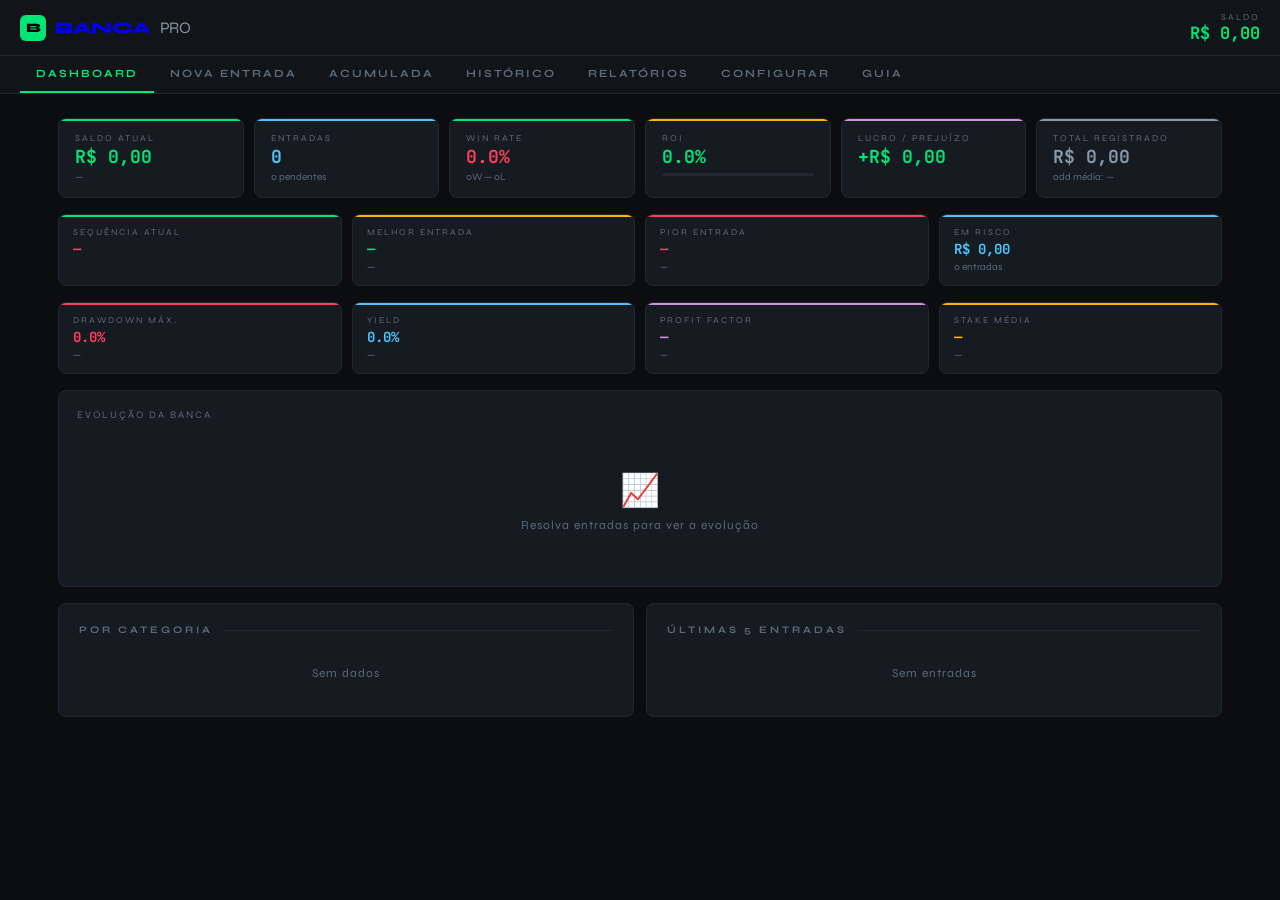
==== index.html @ 7789638b "first commit" ====
<!DOCTYPE html>
<html lang="pt-BR">
<head>
  <meta charset="UTF-8" />
  <meta name="viewport" content="width=device-width, initial-scale=1.0" />
  <title>BancaPRO — Gestão de Banca</title>
  <link href="https://fonts.googleapis.com/css2?family=Syne:wght@400;600;700;800&family=JetBrains+Mono:wght@400;500;700&display=swap" rel="stylesheet">
  <link rel="stylesheet" href="styles.css">
</head>
<body>

  <header>
   <a href="index.html"> <div class="logo">
      <div class="logo-icon">B</div>
      BANCA<span>PRO</span>
    </div></a>
    <div class="hstat">
      <span class="lbl">Saldo</span>
      <span class="val" id="hBal">R$ 0,00</span>
    </div>
  </header>

  <nav>
    <button class="nb active" onclick="goPage('dashboard',this)">Dashboard</button>
    <button class="nb" onclick="goPage('simples',this)">Nova Entrada</button>
    <button class="nb" onclick="goPage('acumulada',this)">Acumulada</button>
    <button class="nb" onclick="goPage('apostas',this)">Histórico</button>
    <button class="nb" onclick="goPage('relatorios',this)">Relatórios</button>
    <button class="nb" onclick="goPage('config',this)">Configurar</button>
 <a  href="guia.html">  <button  class="nb" >Guia</button></a>

  </nav>

  <!-- DASHBOARD -->
  <div id="page-dashboard" class="page active">
    <div class="container">
      <div class="kpi-grid">
        <div class="kpi cg"><div class="kpi-lbl">Saldo Atual</div><div class="kpi-val" id="kBal" style="color:var(--green)">R$ 0,00</div><div class="kpi-sub" id="kBalDiff">—</div></div>
        <div class="kpi cb"><div class="kpi-lbl">Entradas</div><div class="kpi-val" id="kTotal" style="color:var(--blue)">0</div><div class="kpi-sub" id="kPend">0 pendentes</div></div>
        <div class="kpi cg"><div class="kpi-lbl">Win Rate</div><div class="kpi-val" id="kWR">0%</div><div class="kpi-sub" id="kWRsub">0W — 0L</div></div>
        <div class="kpi ca"><div class="kpi-lbl">ROI</div><div class="kpi-val" id="kROI">0%</div><div class="prog-wrap"><div class="prog-bar" id="roiBar" style="width:0%;background:var(--green)"></div></div></div>
        <div class="kpi cp"><div class="kpi-lbl">Lucro / Prejuízo</div><div class="kpi-val" id="kProfit">R$ 0,00</div><div class="kpi-sub" id="kProfSub">—</div></div>
        <div class="kpi cw"><div class="kpi-lbl">Total Registrado</div><div class="kpi-val" id="kStaked" style="color:var(--muted2)">R$ 0,00</div><div class="kpi-sub" id="kAvgOdd">odd média: —</div></div>
      </div>

      <div class="kpi-grid kpi-grid-4">
        <div class="kpi cg kpi-small"><div class="kpi-lbl">Sequência atual</div><div class="kpi-val kpi-val-sm" id="kStreak">—</div><div class="streak-dots" id="streakDots"></div></div>
        <div class="kpi ca kpi-small"><div class="kpi-lbl">Melhor entrada</div><div class="kpi-val kpi-val-sm" id="kBest" style="color:var(--green)">—</div><div class="kpi-sub ellipsis" id="kBestName">—</div></div>
        <div class="kpi cr kpi-small"><div class="kpi-lbl">Pior entrada</div><div class="kpi-val kpi-val-sm" id="kWorst" style="color:var(--red)">—</div><div class="kpi-sub ellipsis" id="kWorstName">—</div></div>
        <div class="kpi cb kpi-small"><div class="kpi-lbl">Em risco</div><div class="kpi-val kpi-val-sm" id="kRisk" style="color:var(--blue)">R$ 0,00</div><div class="kpi-sub" id="kRiskSub">0 entradas</div></div>
      </div>

      <div class="kpi-grid kpi-grid-4">
        <div class="kpi cr kpi-small"><div class="kpi-lbl">Drawdown Máx.</div><div class="kpi-val kpi-val-sm" id="kDD" style="color:var(--red)">0%</div><div class="kpi-sub" id="kDDsub">—</div></div>
        <div class="kpi cb kpi-small"><div class="kpi-lbl">Yield</div><div class="kpi-val kpi-val-sm" id="kYield" style="color:var(--blue)">0%</div><div class="kpi-sub" id="kYieldSub">—</div></div>
        <div class="kpi cp kpi-small"><div class="kpi-lbl">Profit Factor</div><div class="kpi-val kpi-val-sm" id="kPF" style="color:var(--purple)">—</div><div class="kpi-sub" id="kPFSub">—</div></div>
        <div class="kpi ca kpi-small"><div class="kpi-lbl">Stake Média</div><div class="kpi-val kpi-val-sm" id="kAvgStake" style="color:var(--amber)">—</div><div class="kpi-sub" id="kAvgStakeSub">—</div></div>
      </div>

      <div class="chart-wrap">
        <div class="chart-hdr">
          <span class="chart-title">Evolução da banca</span>
          <span class="chart-info" id="chartInfo"></span>
        </div>
        <canvas id="bankChart" height="150"></canvas>
        <div id="chartEmpty" class="empty" style="display:none">
          <div class="empty-icon">📈</div>
          Resolva entradas para ver a evolução
        </div>
      </div>

      <div class="fg c2">
        <div class="card">
          <div class="sec-title">Por categoria</div>
          <div id="catBreakdown"><div class="empty empty-sm">Sem dados</div></div>
        </div>
        <div class="card">
          <div class="sec-title">Últimas 5 entradas</div>
          <div id="recentBets"><div class="empty empty-sm">Sem entradas</div></div>
        </div>
      </div>
    </div>
  </div>

  <!-- NOVA ENTRADA -->
  <div id="page-simples" class="page">
    <div class="container">
      <div id="unitBarS" class="units-bar" style="display:none">
        <strong id="unitValS">—</strong>
        <span id="unitSubS">—</span>
      </div>

      <div class="card">
        <div class="sec-title">Registrar entrada simples</div>
        <div class="fg c3">
          <div class="field cs3"><label>Evento / Time</label><input type="text" id="sEvent" placeholder="Ex: Flamengo vence o Palmeiras"></div>

          <div class="field">
            <label>Categoria</label>
            <select id="sCat">
              <option>⚽ Futebol</option>
              <option>🏀 Basquete</option>
              <option>🎾 Tênis</option>
              <option>🏈 Futebol Americano</option>
              <option>⚾ Beisebol</option>
              <option>🏒 Hockey</option>
              <option>🥊 MMA / Boxe</option>
              <option>🎮 E-Sports</option>
              <option>🎯 Outro</option>
            </select>
          </div>

          <div class="field"><label>Mercado</label><input type="text" id="sMkt" placeholder="Resultado Final, Over 2.5..."></div>

          <div class="field">
            <label>Tipo</label>
            <select id="sMode">
              <option>Pré-evento</option>
              <option>Ao vivo</option>
            </select>
          </div>

          <div class="field"><label>Odd</label><input type="number" id="sOdd" placeholder="1.75" min="1.01" step="0.01" oninput="calcS()"></div>
          <div class="field"><label>Valor (R$)</label><input type="number" id="sStake" placeholder="0.00" min="0.01" step="0.01" oninput="syncUnitsS();calcS()"><div class="hint" id="sHint"></div></div>
          <div class="field"><label>Units</label><input type="number" id="sUnits" placeholder="1.0" min="0.1" step="0.1" oninput="unitsToStakeS()"><div class="hint">Preencha units OU valor</div></div>
          <div class="field"><label>Retorno potencial</label><input type="text" id="sRet" readonly></div>
          <div class="field"><label>Odd implícita</label><input type="text" id="sImplied" readonly class="amber"></div>

          <div class="field">
            <label>Confiança</label>
            <select id="sConf">
              <option>Baixa</option>
              <option>Média</option>
              <option>Alta</option>
            </select>
          </div>

          <div class="field cs3"><label>Observações</label><textarea id="sNotes" placeholder="Análise, contexto, motivo..."></textarea></div>
        </div>

        <div class="warn-bar" id="riskPreviewSimple" style="display:none"></div>

        <div class="btn-row">
          <button class="btn bp" onclick="addSimple()">+ Registrar Entrada</button>
          <button class="btn bo" onclick="clearS()">Limpar</button>
        </div>
      </div>
    </div>
  </div>

  <!-- ACUMULADA -->
  <div id="page-acumulada" class="page">
    <div class="container">
      <div id="unitBarA" class="units-bar" style="display:none">
        <strong id="unitValA">—</strong>
        <span id="unitSubA">—</span>
      </div>

      <div class="card mb">
        <div class="sec-title">Adicionar seleção</div>
        <div class="fg c3">
          <div class="field cs2"><label>Evento / Time</label><input type="text" id="aLegEvent" placeholder="Ex: Palmeiras vence" onkeydown="if(event.key==='Enter')addLeg()"></div>
          <div class="field"><label>Odd desta seleção</label><input type="number" id="aLegOdd" placeholder="1.70" min="1.01" step="0.01" onkeydown="if(event.key==='Enter')addLeg()"></div>

          <div class="field">
            <label>Categoria</label>
            <select id="aLegCat">
              <option>⚽ Futebol</option>
              <option>🏀 Basquete</option>
              <option>🎾 Tênis</option>
              <option>🏈 Futebol Americano</option>
              <option>⚾ Beisebol</option>
              <option>🏒 Hockey</option>
              <option>🥊 MMA / Boxe</option>
              <option>🎮 E-Sports</option>
              <option>🎯 Outro</option>
            </select>
          </div>

          <div class="field cs2"><label>Mercado (opcional)</label><input type="text" id="aLegMkt" placeholder="Resultado final, gols..." onkeydown="if(event.key==='Enter')addLeg()"></div>
        </div>
        <div class="btn-row"><button class="btn bo bsm" onclick="addLeg()">+ Adicionar seleção</button></div>
      </div>

      <div class="card mb">
        <div class="sec-title">Seleções <span id="legCountBadge" class="leg-count-badge"></span></div>
        <div class="leg-builder" id="legBuilder"><div class="empty empty-sm"><div class="empty-icon">🎯</div>Adicione pelo menos 2 seleções</div></div>
        <div class="acc-summary" id="accSummary" style="display:none">
          <div class="acc-stat"><div class="lbl">Seleções</div><div class="val" id="aCount" style="color:var(--orange)">0</div></div>
          <div class="acc-stat"><div class="lbl">Odd total</div><div class="val" id="aTotalOdd" style="color:var(--amber)">1.00</div></div>
          <div class="acc-stat"><div class="lbl">Retorno pot.</div><div class="val" id="aRetShow" style="color:var(--green)">R$ 0,00</div></div>
          <div class="acc-stat"><div class="lbl">Lucro pot.</div><div class="val" id="aProfShow" style="color:var(--green)">R$ 0,00</div></div>
        </div>
      </div>

      <div class="card" id="aStakeCard" style="display:none">
        <div class="sec-title">Valor da entrada</div>
        <div class="fg c3">
          <div class="field"><label>Valor (R$)</label><input type="number" id="aStake" placeholder="0.00" min="0.01" step="0.01" oninput="calcA();syncUnitsA()"><div class="hint" id="aHint"></div></div>
          <div class="field"><label>Units</label><input type="number" id="aUnits" placeholder="1.0" min="0.1" step="0.1" oninput="unitsToStakeA()"><div class="hint">Preencha units OU valor</div></div>
          <div class="field"><label>Retorno potencial</label><input type="text" id="aRet" readonly></div>
          <div class="field cs3"><label>Observações</label><textarea id="aNotes" placeholder="Combinação de jogos, análise..."></textarea></div>
        </div>

        <div class="warn-bar" id="riskPreviewAcc" style="display:none"></div>

        <div class="btn-row">
          <button class="btn borg" onclick="registerAcc()">Registrar Acumulada</button>
          <button class="btn bd" onclick="clearAcc()">Limpar tudo</button>
        </div>
      </div>
    </div>
  </div>

  <!-- HISTÓRICO -->
  <div id="page-apostas" class="page">
    <div class="container">
      <div class="tbl-wrap">
        <div class="tbl-top">
          <div class="tbl-top-l">
            <div class="tabs">
              <button class="tab active" onclick="setF('all',this)">Todas</button>
              <button class="tab" onclick="setF('pending',this)">Pendentes</button>
              <button class="tab" onclick="setF('win',this)">Ganhas</button>
              <button class="tab" onclick="setF('loss',this)">Perdidas</button>
              <button class="tab" onclick="setF('acc',this)">Acumuladas</button>
              <button class="tab" onclick="setF('void',this)">Void/½</button>
            </div>

            <input type="text" class="search-box" id="srch" placeholder="Buscar..." oninput="renderTbl()">

            <select class="sort-sel" id="sortSel" onchange="renderTbl()">
              <option value="newest">Mais recentes</option>
              <option value="oldest">Mais antigas</option>
              <option value="biggest">Maior stake</option>
              <option value="best">Melhor P/L</option>
              <option value="odd">Maior odd</option>
            </select>

            <select class="sort-sel" id="periodSel" onchange="renderTbl()">
              <option value="all">Todo período</option>
              <option value="today">Hoje</option>
              <option value="7d">Últimos 7 dias</option>
              <option value="30d">Últimos 30 dias</option>
              <option value="month">Este mês</option>
            </select>
          </div>

          <div class="action-group">
            <button class="btn bo bsm" onclick="expCSV()">⬇ CSV</button>
            <button class="btn bo bsm" onclick="expJSON()">⬇ JSON</button>
          </div>
        </div>

        <div class="table-scroll">
          <table class="tbl">
            <thead>
              <tr>
                <th>Evento</th>
                <th>Odd</th>
                <th>Valor</th>
                <th>Retorno</th>
                <th>Units</th>
                <th>Status</th>
                <th>P/L</th>
                <th>Ações</th>
              </tr>
            </thead>
            <tbody id="betsTbody"></tbody>
          </table>
        </div>

        <div class="pag">
          <span id="pagInfo">0 entradas</span>
          <div class="pag-btns" id="pagBtns"></div>
        </div>
      </div>
    </div>
  </div>

  <!-- RELATÓRIOS -->
  <div id="page-relatorios" class="page">
    <div class="container">
      <div class="card mb">
        <div class="sec-title">Resumo do período</div>
        <div class="report-grid">
          <div class="report-box"><div class="lbl">Hoje</div><div class="val" id="rToday">—</div></div>
          <div class="report-box"><div class="lbl">Últimos 7 dias</div><div class="val" id="r7">—</div></div>
          <div class="report-box"><div class="lbl">Últimos 30 dias</div><div class="val" id="r30">—</div></div>
          <div class="report-box"><div class="lbl">Este mês</div><div class="val" id="rMonth">—</div></div>
          <div class="report-box"><div class="lbl">Stop diário usado</div><div class="val" id="rDailyStop">—</div></div>
          <div class="report-box"><div class="lbl">Stop semanal usado</div><div class="val" id="rWeeklyStop">—</div></div>
        </div>
      </div>

      <div class="fg c2">
        <div class="card">
          <div class="sec-title">Lucro por mês</div>
          <div id="monthlyReport" class="list-lines"><div class="empty empty-sm">Sem dados</div></div>
        </div>
        <div class="card">
          <div class="sec-title">Lucro por categoria</div>
          <div id="categoryReport" class="list-lines"><div class="empty empty-sm">Sem dados</div></div>
        </div>
      </div>
    </div>
  </div>

  <!-- CONFIG -->
  <div id="page-config" class="page">
    <div class="container">
      <div class="fg c2 mb">
        <div class="card">
          <div class="sec-title">Banca inicial</div>
          <div class="field mb"><label>Valor (R$)</label><input type="number" id="cfgBal" placeholder="500.00" min="1" step="0.01"></div>
          <div class="hint mb">⚠️ Reinicia o histórico de saldo</div>
          <button class="btn bp" onclick="setBal()">Definir banca</button>
        </div>

        <div class="card">
          <div class="sec-title">Units</div>
          <div class="field mb">
            <label>1 unit = X% da banca</label>
            <input type="number" id="cfgUnit" placeholder="1" min="0.1" max="10" step="0.1" oninput="updUnitHint()">
            <div class="hint" id="unitHint">Padrão: 1% por unit</div>
          </div>
          <button class="btn bp" onclick="saveUnit()">Salvar</button>
        </div>
      </div>

      <div class="card mb">
        <div class="sec-title">Gestão de risco</div>
        <div class="fg c4">
          <div class="field"><label>Máx. por entrada (%)</label><input type="number" id="cfgRiskPct" min="0.1" step="0.1" oninput="updRiskHint()"></div>
          <div class="field"><label>Máx. por entrada (units)</label><input type="number" id="cfgRiskUnits" min="0.1" step="0.1" oninput="updRiskHint()"></div>
          <div class="field"><label>Stop diário (%)</label><input type="number" id="cfgDailyLoss" min="0.1" step="0.1" oninput="updRiskHint()"></div>
          <div class="field"><label>Stop semanal (%)</label><input type="number" id="cfgWeeklyLoss" min="0.1" step="0.1" oninput="updRiskHint()"></div>
        </div>
        <div class="warn-bar" id="riskHint">—</div>
        <div class="btn-row"><button class="btn bp" onclick="saveRisk()">Salvar regras de risco</button></div>
      </div>

      <div class="card">
        <div class="sec-title">Dados</div>
        <div class="data-text">Exporte, importe ou limpe seus dados. JSON = backup completo e recuperável.</div>
        <div class="action-group wrap">
          <button class="btn bo" onclick="expCSV()">⬇ CSV</button>
          <button class="btn bo" onclick="expJSON()">⬇ JSON</button>
          <button class="btn bo" onclick="impJSON()">⬆ Importar JSON</button>
          <input type="file" id="impFile" accept=".json" class="hidden" onchange="doImp(event)">
        </div>
        <div class="danger-top">
          <button class="btn bd" onclick="askReset()">🗑 Apagar todos os dados</button>
        </div>
      </div>
    </div>
  </div>

  <!-- MODAL EDITAR -->
  <div class="overlay" id="editOv">
    <div class="modal">
      <div class="modal-title">Editar Entrada<button class="modal-close" onclick="closeEdit()">×</button></div>
      <div class="fg c2">
        <div class="field cs2"><label>Evento</label><input type="text" id="eEv"></div>
        <div class="field"><label>Odd</label><input type="number" id="eOdd" min="1.01" step="0.01"></div>
        <div class="field"><label>Valor (R$)</label><input type="number" id="eStk" min="0.01" step="0.01"></div>

        <div class="field">
          <label>Categoria</label>
          <select id="eCat">
            <option>⚽ Futebol</option>
            <option>🏀 Basquete</option>
            <option>🎾 Tênis</option>
            <option>🏈 Futebol Americano</option>
            <option>⚾ Beisebol</option>
            <option>🏒 Hockey</option>
            <option>🥊 MMA / Boxe</option>
            <option>🎮 E-Sports</option>
            <option>🎯 Outro</option>
          </select>
        </div>

        <div class="field"><label>Mercado</label><input type="text" id="eMkt"></div>

        <div class="field">
          <label>Modo</label>
          <select id="eMode">
            <option>Pré-evento</option>
            <option>Ao vivo</option>
          </select>
        </div>

        <div class="field">
          <label>Confiança</label>
          <select id="eConf">
            <option>Baixa</option>
            <option>Média</option>
            <option>Alta</option>
          </select>
        </div>

        <div class="field cs2"><label>Observações</label><textarea id="eNotes"></textarea></div>
      </div>

      <div class="btn-row">
        <button class="btn bp" onclick="saveEdit()">Salvar</button>
        <button class="btn bo" onclick="closeEdit()">Cancelar</button>
      </div>
    </div>
  </div>

  <!-- MODAL RESOLVER ACUMULADA -->
  <div class="overlay" id="resolveAccOv">
    <div class="modal modal-md">
      <div class="modal-title">Resolver Acumulada<button class="modal-close" onclick="closeResolveAcc()">×</button></div>
      <div class="modal-subtitle">Marque cada seleção. Acumulada ganha somente se todas ganharem. Legs void deduzem a odd automaticamente.</div>
      <div id="resolveLegsWrap"></div>
      <div class="result-preview">
        <div class="lbl">Resultado da acumulada</div>
        <div id="accResultPreview" class="result-preview-text">Resolva todas as seleções para ver o resultado</div>
      </div>
      <div class="btn-row">
        <button class="btn borg" id="confirmAccBtn" onclick="confirmResolveAcc()" disabled>Confirmar resultado</button>
        <button class="btn bo" onclick="closeResolveAcc()">Cancelar</button>
      </div>
    </div>
  </div>

  <!-- MODAL CONFIRMAR -->
  <div class="overlay" id="confirmOv">
    <div class="confirm-modal">
      <div class="c-icon" id="cIcon">⚠️</div>
      <div class="c-title" id="cTitle">Confirmar</div>
      <div class="c-msg" id="cMsg">Tem certeza?</div>
      <div class="c-btns">
        <button class="btn bd" onclick="doCfm()">Confirmar</button>
        <button class="btn bo" onclick="closeCfm()">Cancelar</button>
      </div>
    </div>
  </div>

  <div class="toast" id="toast"></div>

  <script src="app.js"></script>
</body>
</html>
---- styles.css ----
*,*::before,*::after{box-sizing:border-box;margin:0;padding:0}

:root{
  --bg:#0b0d10;
  --surface:#111418;
  --card:#161b22;
  --border:#21282f;
  --border2:#2a3340;
  --green:#00e676;
  --red:#ff3d5a;
  --amber:#ffb300;
  --blue:#4fc3f7;
  --purple:#ce93d8;
  --orange:#ff9800;
  --text:#e8edf3;
  --muted:#5a6a7a;
  --muted2:#8899aa;
  --r:8px;
  --shadow:0 4px 24px rgba(0,0,0,0.5);
}

html{scroll-behavior:smooth}

body{
  background:var(--bg);
  color:var(--text);
  font-family:'Syne',sans-serif;
  min-height:100vh;
  font-size:15px;
}

::-webkit-scrollbar{width:5px;height:5px}
::-webkit-scrollbar-track{background:var(--surface)}
::-webkit-scrollbar-thumb{background:var(--border2);border-radius:3px}

header{
  background:var(--surface);
  border-bottom:1px solid var(--border);
  padding:0 20px;
  height:56px;
  display:flex;
  align-items:center;
  justify-content:space-between;
  position:sticky;
  top:0;
  z-index:200;
}

.logo{
  font-size:16px;
  font-weight:800;
  display:flex;
  align-items:center;
  gap:9px;
  letter-spacing:-0.3px;
}

.logo-icon{
  width:26px;
  height:26px;
  background:var(--green);
  border-radius:6px;
  display:flex;
  align-items:center;
  justify-content:center;
  color:#000;
  font-size:13px;
  font-weight:800;
}

.logo span{color:var(--muted2);font-weight:400}

.hstat{
  display:flex;
  flex-direction:column;
  align-items:flex-end;
}

.hstat .lbl{
  font-size:9px;
  color:var(--muted);
  letter-spacing:2px;
  text-transform:uppercase;
}

.hstat .val{
  font-family:'JetBrains Mono',monospace;
  font-size:17px;
  font-weight:700;
  color:var(--green);
  transition:color .3s;
}

nav{
  background:var(--surface);
  border-bottom:1px solid var(--border);
  padding:0 20px;
  display:flex;
  gap:0;
  overflow-x:auto;
}

.nb{
  padding:11px 16px;
  font-family:'Syne',sans-serif;
  font-size:11px;
  font-weight:700;
  letter-spacing:2px;
  text-transform:uppercase;
  color:var(--muted);
  background:none;
  border:none;
  border-bottom:2px solid transparent;
  cursor:pointer;
  transition:all .2s;
  white-space:nowrap;
  text-decoration:none;
}

.nb:hover{color:var(--text)}
.nb.active{color:var(--green);border-bottom-color:var(--green)}

.page{display:none}
.page.active{display:block}

.container{
  max-width:1200px;
  margin:0 auto;
  padding:24px 18px;
}

.sec-title{
  font-size:10px;
  font-weight:700;
  letter-spacing:3px;
  text-transform:uppercase;
  color:var(--muted);
  margin-bottom:14px;
  display:flex;
  align-items:center;
  gap:10px;
}

.sec-title::after{
  content:'';
  flex:1;
  height:1px;
  background:var(--border);
}

.kpi-grid{
  display:grid;
  grid-template-columns:repeat(6,1fr);
  gap:10px;
  margin-bottom:16px;
}

.kpi-grid-4{grid-template-columns:repeat(4,1fr)}

.kpi{
  background:var(--card);
  border:1px solid var(--border);
  border-radius:var(--r);
  padding:14px 16px;
  position:relative;
  overflow:hidden;
  transition:border-color .2s;
}

.kpi:hover{border-color:var(--border2)}

.kpi::before{
  content:'';
  position:absolute;
  top:0;
  left:0;
  right:0;
  height:2px;
}

.kpi.cg::before{background:var(--green)}
.kpi.cr::before{background:var(--red)}
.kpi.ca::before{background:var(--amber)}
.kpi.cb::before{background:var(--blue)}
.kpi.cp::before{background:var(--purple)}
.kpi.cw::before{background:var(--muted2)}

.kpi-small{padding:12px 14px}

.kpi-lbl{
  font-size:9px;
  color:var(--muted);
  letter-spacing:2px;
  text-transform:uppercase;
  margin-bottom:5px;
}

.kpi-val{
  font-family:'JetBrains Mono',monospace;
  font-size:18px;
  font-weight:700;
  line-height:1;
}

.kpi-val-sm{
  font-size:14px;
  color:var(--text);
}

.kpi-sub{
  font-size:10px;
  color:var(--muted);
  margin-top:5px;
}

.ellipsis{
  white-space:nowrap;
  overflow:hidden;
  text-overflow:ellipsis;
}

.prog-wrap{
  height:3px;
  background:var(--border);
  border-radius:2px;
  margin-top:7px;
  overflow:hidden;
}

.prog-bar{
  height:3px;
  border-radius:2px;
  transition:width .6s ease;
}

.card{
  background:var(--card);
  border:1px solid var(--border);
  border-radius:var(--r);
  padding:20px;
}

.mb{margin-bottom:16px}

.fg{display:grid;gap:12px}
.c2{grid-template-columns:1fr 1fr}
.c3{grid-template-columns:1fr 1fr 1fr}
.c4{grid-template-columns:repeat(4,1fr)}

.cs2{grid-column:span 2}
.cs3{grid-column:span 3}

.field{
  display:flex;
  flex-direction:column;
  gap:5px;
}

.field label{
  font-size:9px;
  color:var(--muted);
  letter-spacing:2px;
  text-transform:uppercase;
}

.field input,
.field select,
.field textarea{
  background:var(--surface);
  border:1px solid var(--border);
  border-radius:6px;
  color:var(--text);
  font-family:'JetBrains Mono',monospace;
  font-size:13px;
  padding:9px 11px;
  outline:none;
  transition:border-color .2s,box-shadow .2s;
  width:100%;
  appearance:none;
}

.field textarea{
  min-height:90px;
  resize:vertical;
}

.field select{
  font-family:'Syne',sans-serif;
  font-size:13px;
  cursor:pointer;
  background-image:url("data:image/svg+xml,%3Csvg xmlns='http://www.w3.org/2000/svg' width='12' height='12' viewBox='0 0 24 24' fill='none' stroke='%235a6a7a' stroke-width='2'%3E%3Cpath d='m6 9 6 6 6-6'/%3E%3C/svg%3E");
  background-repeat:no-repeat;
  background-position:right 11px center;
  padding-right:30px;
}

.field input:focus,
.field select:focus,
.field textarea:focus{
  border-color:var(--green);
  box-shadow:0 0 0 3px rgba(0,230,118,.08);
}

.field input::placeholder,
.field textarea::placeholder{color:var(--muted)}

.field input[readonly]{
  background:rgba(0,230,118,.04);
  color:var(--green);
  cursor:default;
}

.field input[readonly].amber{
  background:rgba(255,179,0,.04);
  color:var(--amber);
}

.hint{
  font-size:11px;
  color:var(--muted);
  margin-top:2px;
}

.hint.g{color:var(--green)}
.hint.r{color:var(--red)}
.hint.a{color:var(--amber)}

.btn{
  padding:9px 18px;
  border:none;
  border-radius:6px;
  cursor:pointer;
  font-family:'Syne',sans-serif;
  font-size:12px;
  font-weight:700;
  letter-spacing:1px;
  text-transform:uppercase;
  transition:all .2s;
  display:inline-flex;
  align-items:center;
  gap:6px;
  white-space:nowrap;
}

.bp{background:var(--green);color:#000}
.bp:hover{
  background:#00ff94;
  transform:translateY(-1px);
  box-shadow:0 4px 20px rgba(0,230,118,.25);
}

.bo{
  background:transparent;
  border:1px solid var(--border2);
  color:var(--text);
}
.bo:hover{border-color:var(--text)}

.bd{
  background:transparent;
  border:1px solid var(--red);
  color:var(--red);
}
.bd:hover{background:var(--red);color:#fff}

.borg{
  background:transparent;
  border:1px solid var(--orange);
  color:var(--orange);
}
.borg:hover{background:var(--orange);color:#000}

.bsm{padding:5px 12px;font-size:11px}
.bxs{padding:3px 8px;font-size:10px;border-radius:4px}

.btn-row{
  display:flex;
  gap:8px;
  flex-wrap:wrap;
  align-items:center;
  margin-top:14px;
}

.bwin,.bloss,.bhw,.bhl,.bvoid{
  background:transparent;
  font-family:'Syne',sans-serif;
  font-size:10px;
  font-weight:700;
  letter-spacing:1px;
  text-transform:uppercase;
  cursor:pointer;
  border-radius:4px;
  padding:3px 9px;
  transition:all .2s;
  border:1px solid;
}

.bwin{border-color:var(--green);color:var(--green)}
.bwin:hover{background:var(--green);color:#000}
.bloss{border-color:var(--red);color:var(--red)}
.bloss:hover{background:var(--red);color:#fff}
.bhw{border-color:var(--amber);color:var(--amber)}
.bhw:hover{background:var(--amber);color:#000}
.bhl{border-color:var(--purple);color:var(--purple)}
.bhl:hover{background:var(--purple);color:#000}
.bvoid{border-color:var(--muted2);color:var(--muted2)}
.bvoid:hover{background:var(--muted2);color:#000}

.units-bar{
  background:rgba(0,230,118,.07);
  border:1px solid rgba(0,230,118,.2);
  border-radius:6px;
  padding:10px 14px;
  font-size:12px;
  color:var(--green);
  display:flex;
  align-items:center;
  gap:16px;
  margin-bottom:14px;
  flex-wrap:wrap;
}

.units-bar span{color:var(--muted2);font-size:11px}

.warn-bar{
  background:rgba(255,179,0,.06);
  border:1px solid rgba(255,179,0,.2);
  border-radius:6px;
  padding:10px 14px;
  font-size:12px;
  color:var(--amber);
  margin-top:12px;
}

.danger-bar{
  background:rgba(255,61,90,.06);
  border:1px solid rgba(255,61,90,.2);
  border-radius:6px;
  padding:10px 14px;
  font-size:12px;
  color:var(--red);
  margin-top:12px;
}

.leg-builder{
  display:flex;
  flex-direction:column;
  gap:8px;
  margin-bottom:14px;
}

.leg-row{
  background:var(--surface);
  border:1px solid var(--border);
  border-radius:6px;
  padding:11px 14px;
  display:grid;
  grid-template-columns:20px 1fr auto auto auto;
  gap:10px;
  align-items:center;
}

.leg-num{
  font-family:'JetBrains Mono',monospace;
  font-size:10px;
  font-weight:700;
  color:var(--orange);
  text-align:center;
}

.leg-event{font-size:13px;font-weight:600}
.leg-detail{font-size:10px;color:var(--muted);margin-top:2px}

.leg-odd-badge{
  font-family:'JetBrains Mono',monospace;
  font-size:12px;
  color:var(--amber);
  background:rgba(255,179,0,.08);
  border:1px solid rgba(255,179,0,.2);
  padding:3px 9px;
  border-radius:4px;
  white-space:nowrap;
}

.leg-del{
  background:none;
  border:none;
  color:var(--muted);
  cursor:pointer;
  font-size:17px;
  padding:0 4px;
  line-height:1;
}

.leg-del:hover{color:var(--red)}

.acc-summary{
  background:rgba(255,152,0,.05);
  border:1px solid rgba(255,152,0,.2);
  border-radius:8px;
  padding:14px 16px;
  display:grid;
  grid-template-columns:repeat(4,1fr);
  gap:10px;
  margin-bottom:14px;
}

.acc-stat .lbl{
  font-size:9px;
  color:var(--muted);
  letter-spacing:2px;
  text-transform:uppercase;
  margin-bottom:3px;
}

.acc-stat .val{
  font-family:'JetBrains Mono',monospace;
  font-size:16px;
  font-weight:700;
}

.leg-count-badge{color:var(--orange);font-size:10px}

.tbl-wrap{
  background:var(--card);
  border:1px solid var(--border);
  border-radius:var(--r);
  overflow:hidden;
}

.tbl-top{
  display:flex;
  align-items:center;
  justify-content:space-between;
  padding:14px 18px;
  border-bottom:1px solid var(--border);
  flex-wrap:wrap;
  gap:10px;
}

.tbl-top-l{
  display:flex;
  align-items:center;
  gap:10px;
  flex-wrap:wrap;
}

.tabs{
  display:flex;
  gap:3px;
  flex-wrap:wrap;
}

.tab{
  padding:4px 12px;
  border-radius:5px;
  font-size:10px;
  font-weight:700;
  letter-spacing:1px;
  text-transform:uppercase;
  cursor:pointer;
  border:1px solid transparent;
  transition:all .2s;
  color:var(--muted);
  background:none;
  font-family:'Syne',sans-serif;
}

.tab:hover{color:var(--text)}
.tab.active{
  background:var(--surface);
  border-color:var(--border2);
  color:var(--text);
}

.search-box,.sort-sel{
  background:var(--surface);
  border:1px solid var(--border);
  border-radius:6px;
  color:var(--text);
  font-family:'Syne',sans-serif;
  font-size:12px;
  padding:5px 11px;
  outline:none;
}

.search-box{width:160px}
.search-box:focus,.sort-sel:focus{border-color:var(--green)}

.table-scroll{overflow-x:auto}

.tbl{
  width:100%;
  border-collapse:collapse;
}

.tbl thead th{
  font-size:9px;
  letter-spacing:2px;
  text-transform:uppercase;
  color:var(--muted);
  padding:10px 14px;
  text-align:left;
  border-bottom:1px solid var(--border);
  white-space:nowrap;
}

.tbl tbody tr{
  border-bottom:1px solid var(--border);
  transition:background .15s;
}

.tbl tbody tr:last-child{border-bottom:none}
.tbl tbody tr:hover{background:rgba(255,255,255,.02)}

.tbl td{
  padding:11px 14px;
  vertical-align:middle;
}

.ev-name{font-weight:700;font-size:13px}

.ev-tag{
  display:inline-block;
  font-size:9px;
  font-weight:700;
  letter-spacing:1px;
  text-transform:uppercase;
  padding:2px 6px;
  border-radius:3px;
  margin-left:5px;
}

.tag-s{
  color:var(--muted2);
  background:var(--surface);
  border:1px solid var(--border);
}

.tag-a{
  color:var(--orange);
  background:rgba(255,152,0,.1);
  border:1px solid rgba(255,152,0,.25);
}

.ev-date{
  font-size:10px;
  color:var(--muted);
  margin-top:2px;
}

.mono{
  font-family:'JetBrains Mono',monospace;
  font-size:12px;
}

.badge{
  display:inline-flex;
  align-items:center;
  gap:3px;
  padding:3px 8px;
  border-radius:4px;
  font-size:9px;
  font-weight:700;
  letter-spacing:1px;
  text-transform:uppercase;
  white-space:nowrap;
}

.b-pend{background:rgba(255,179,0,.12);color:var(--amber)}
.b-win{background:rgba(0,230,118,.12);color:var(--green)}
.b-loss{background:rgba(255,61,90,.12);color:var(--red)}
.b-hw{background:rgba(0,230,118,.07);color:var(--green);border:1px solid rgba(0,230,118,.3)}
.b-hl{background:rgba(206,147,216,.12);color:var(--purple)}
.b-void{background:rgba(90,106,122,.15);color:var(--muted2)}

.rac{
  display:flex;
  gap:4px;
  flex-wrap:wrap;
}

.legs-toggle{
  font-size:10px;
  font-weight:700;
  letter-spacing:1px;
  text-transform:uppercase;
  color:var(--orange);
  background:none;
  border:none;
  cursor:pointer;
  padding:0;
  font-family:'Syne',sans-serif;
  margin-top:4px;
  display:block;
}

.legs-toggle:hover{text-decoration:underline}

.legs-list{
  margin-top:6px;
  display:none;
  background:rgba(255,152,0,.04);
  border:1px solid rgba(255,152,0,.15);
  border-radius:6px;
  padding:8px 10px;
}

.legs-list.open{display:block}

.leg-item{
  display:flex;
  align-items:center;
  gap:8px;
  padding:4px 0;
  border-bottom:1px solid rgba(255,255,255,.04);
  font-size:11px;
}

.leg-item:last-child{border-bottom:none}

.li-n{color:var(--orange);font-weight:700;font-size:10px;min-width:16px}
.li-ev{flex:1;color:var(--text)}
.li-odd{font-family:'JetBrains Mono',monospace;color:var(--amber);font-size:11px}

.li-st{
  font-size:9px;
  padding:2px 6px;
  border-radius:3px;
  font-weight:700;
  white-space:nowrap;
}

.lst-p{color:var(--amber);background:rgba(255,179,0,.1)}
.lst-w{color:var(--green);background:rgba(0,230,118,.1)}
.lst-l{color:var(--red);background:rgba(255,61,90,.1)}
.lst-v{color:var(--muted2);background:rgba(90,106,122,.1)}

.pag{
  display:flex;
  align-items:center;
  justify-content:space-between;
  padding:10px 18px;
  border-top:1px solid var(--border);
  font-size:11px;
  color:var(--muted);
}

.pag-btns{
  display:flex;
  gap:5px;
  flex-wrap:wrap;
}

.pb{
  background:var(--surface);
  border:1px solid var(--border);
  color:var(--text);
  border-radius:5px;
  padding:3px 9px;
  font-size:11px;
  cursor:pointer;
  font-family:'Syne',sans-serif;
  font-weight:700;
  transition:all .2s;
}

.pb:hover{border-color:var(--border2)}
.pb.active{background:var(--green);border-color:var(--green);color:#000}
.pb:disabled{opacity:.3;cursor:not-allowed}

.chart-wrap{
  background:var(--card);
  border:1px solid var(--border);
  border-radius:var(--r);
  padding:18px;
  margin-bottom:16px;
}

.chart-hdr{
  display:flex;
  align-items:center;
  justify-content:space-between;
  margin-bottom:14px;
  gap:10px;
  flex-wrap:wrap;
}

.chart-title{
  font-size:10px;
  letter-spacing:2px;
  text-transform:uppercase;
  color:var(--muted);
}

.chart-info{
  font-size:10px;
  color:var(--muted);
}

canvas{
  width:100%!important;
  display:block;
}

.streak-dots{
  display:flex;
  gap:5px;
  align-items:center;
  margin-top:6px;
  flex-wrap:wrap;
}

.sdot{
  width:10px;
  height:10px;
  border-radius:50%;
}

.overlay{
  position:fixed;
  inset:0;
  background:rgba(0,0,0,.75);
  backdrop-filter:blur(4px);
  z-index:500;
  display:flex;
  align-items:center;
  justify-content:center;
  padding:18px;
  opacity:0;
  pointer-events:none;
  transition:opacity .2s;
}

.overlay.open{
  opacity:1;
  pointer-events:all;
}

.modal{
  background:var(--card);
  border:1px solid var(--border2);
  border-radius:12px;
  padding:24px;
  width:100%;
  max-width:620px;
  transform:translateY(16px);
  transition:transform .2s;
  box-shadow:var(--shadow);
  max-height:90vh;
  overflow-y:auto;
}

.modal-md{max-width:560px}

.overlay.open .modal{transform:translateY(0)}

.modal-title{
  font-size:15px;
  font-weight:800;
  margin-bottom:18px;
  display:flex;
  align-items:center;
  justify-content:space-between;
}

.modal-subtitle{
  font-size:12px;
  color:var(--muted2);
  margin-bottom:16px;
}

.modal-close{
  background:none;
  border:none;
  color:var(--muted);
  font-size:20px;
  cursor:pointer;
  line-height:1;
}

.modal-close:hover{color:var(--text)}

.resolve-leg{
  display:flex;
  align-items:center;
  justify-content:space-between;
  padding:10px 14px;
  background:var(--surface);
  border:1px solid var(--border);
  border-radius:7px;
  margin-bottom:8px;
  gap:12px;
}

.rl-info{flex:1}
.rl-name{font-size:13px;font-weight:700}
.rl-odd{
  font-size:11px;
  color:var(--amber);
  font-family:'JetBrains Mono',monospace;
  margin-top:2px;
}

.rl-btns{display:flex;gap:5px}

.result-preview{
  background:var(--surface);
  border:1px solid var(--border);
  border-radius:7px;
  padding:12px 14px;
  margin:10px 0;
}

.result-preview .lbl{
  font-size:9px;
  color:var(--muted);
  letter-spacing:2px;
  text-transform:uppercase;
  margin-bottom:6px;
}

.result-preview-text{
  font-size:13px;
  color:var(--muted2);
}

.confirm-modal{
  background:var(--card);
  border:1px solid var(--border2);
  border-radius:12px;
  padding:28px;
  width:100%;
  max-width:360px;
  transform:translateY(16px);
  transition:transform .2s;
  box-shadow:var(--shadow);
  text-align:center;
}

.overlay.open .confirm-modal{transform:translateY(0)}

.c-icon{font-size:38px;margin-bottom:10px}
.c-title{font-size:17px;font-weight:800;margin-bottom:7px}
.c-msg{font-size:13px;color:var(--muted2);margin-bottom:22px}
.c-btns{display:flex;gap:10px;justify-content:center}

.toast{
  position:fixed;
  bottom:24px;
  right:24px;
  background:var(--card);
  border:1px solid var(--border2);
  border-radius:8px;
  padding:12px 16px;
  font-size:13px;
  font-weight:600;
  opacity:0;
  transform:translateY(10px) scale(.97);
  transition:all .25s;
  pointer-events:none;
  z-index:9999;
  max-width:320px;
  display:flex;
  align-items:center;
  gap:7px;
  box-shadow:var(--shadow);
}

.toast.show{
  opacity:1;
  transform:translateY(0) scale(1);
}

.toast.g{border-left:3px solid var(--green)}
.toast.r{border-left:3px solid var(--red)}
.toast.a{border-left:3px solid var(--amber)}
.toast.b{border-left:3px solid var(--blue)}
.toast.o{border-left:3px solid var(--orange)}

.empty{
  text-align:center;
  padding:36px 20px;
  color:var(--muted);
  font-size:12px;
  letter-spacing:1px;
}

.empty-sm{padding:16px}

.empty-icon{
  font-size:32px;
  margin-bottom:8px;
}

.report-grid{
  display:grid;
  grid-template-columns:repeat(3,1fr);
  gap:12px;
}

.report-box{
  background:var(--surface);
  border:1px solid var(--border);
  border-radius:8px;
  padding:14px;
}

.report-box .lbl{
  font-size:9px;
  color:var(--muted);
  letter-spacing:2px;
  text-transform:uppercase;
  margin-bottom:6px;
}

.report-box .val{
  font-family:'JetBrains Mono',monospace;
  font-size:16px;
  font-weight:700;
}

.list-lines{
  display:flex;
  flex-direction:column;
  gap:10px;
}

.line{
  display:flex;
  justify-content:space-between;
  gap:12px;
  padding-bottom:8px;
  border-bottom:1px solid var(--border);
}

.line:last-child{
  border-bottom:none;
  padding-bottom:0;
}

.action-group{
  display:flex;
  gap:8px;
}

.action-group.wrap{flex-wrap:wrap}

.data-text{
  font-size:13px;
  color:var(--muted2);
  margin-bottom:14px;
}

.danger-top{
  margin-top:14px;
  padding-top:14px;
  border-top:1px solid var(--border);
}

.hidden{display:none}

@media(max-width:1024px){
  .kpi-grid{grid-template-columns:repeat(3,1fr)}
  .kpi-grid-4{grid-template-columns:1fr 1fr}
  .report-grid{grid-template-columns:1fr 1fr}
}

@media(max-width:700px){
  .kpi-grid{grid-template-columns:repeat(2,1fr)}
  .kpi-grid-4{grid-template-columns:1fr}
  .c2,.c3,.c4{grid-template-columns:1fr}
  .cs2,.cs3{grid-column:span 1}
  .tbl thead{display:none}
  .tbl td{display:block;padding:4px 14px}
  .tbl td::before{
    content:attr(data-label)': ';
    color:var(--muted);
    font-size:10px;
    text-transform:uppercase;
    letter-spacing:1px;
  }
  .tbl tbody tr{display:block;padding:8px 0}
  .acc-summary{grid-template-columns:1fr 1fr}
  .report-grid{grid-template-columns:1fr}
}

a{
    text-decoration: none;
}
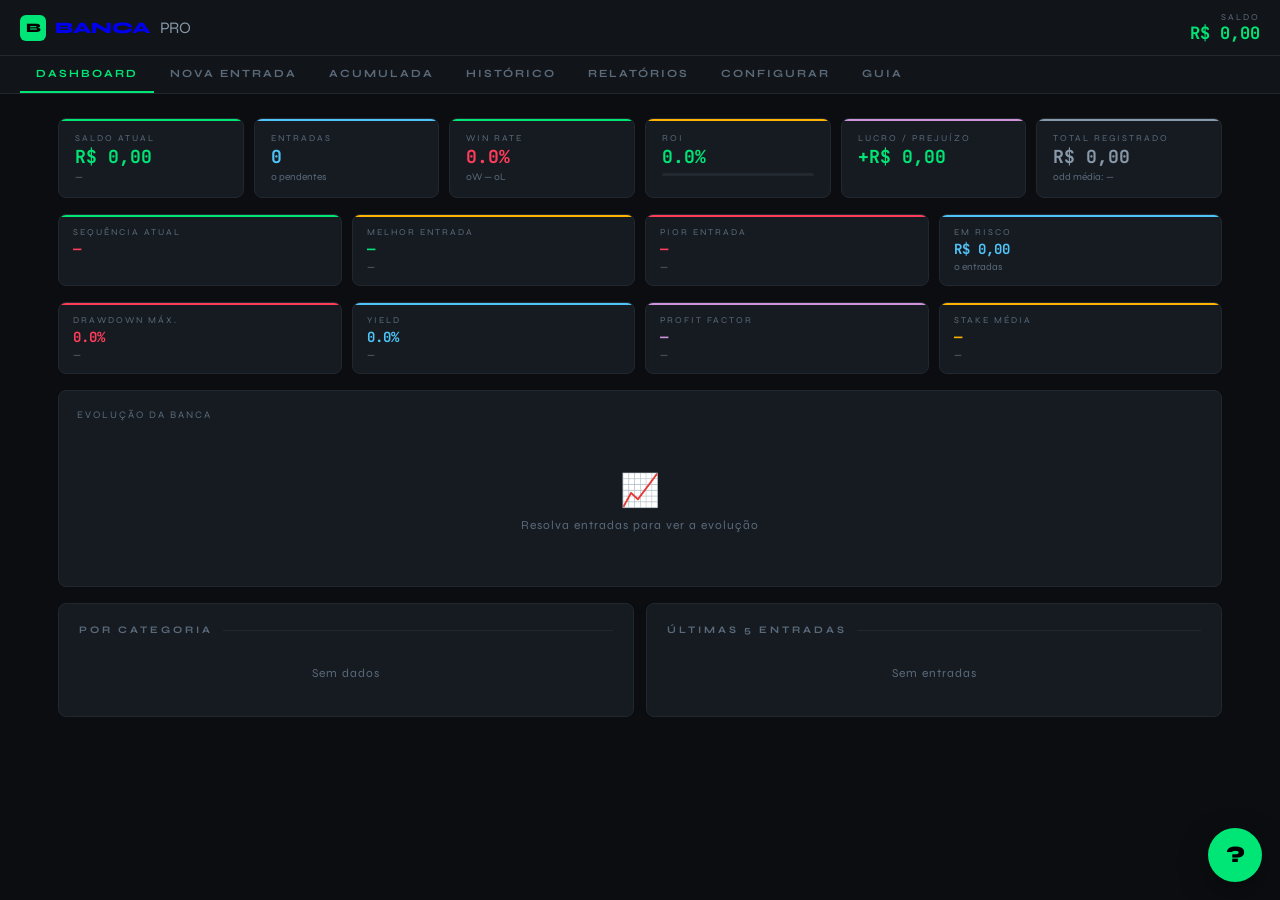
==== commit b7f612f0: "Melhorias" ====
--- a/index.html
+++ b/index.html
@@ -440,6 +440,50 @@
   </div>
 
   <div class="toast" id="toast"></div>
+  <!-- CHAT DE AJUDA -->
+
+  
+ <!-- CHAT DE AJUDA -->
+<button id="helpChatToggle" class="help-chat-toggle" type="button" aria-label="Abrir ajuda">
+  ?
+</button>
+
+<div id="helpChatPanel" class="help-chat-panel" aria-hidden="true">
+  <div class="help-chat-header">
+    <div>
+      <strong>Ajuda BancaPRO</strong>
+      <span id="helpChatContextLabel">assistente do sistema</span>
+    </div>
+
+    <div class="help-chat-actions">
+      <button id="helpOpenGuide" class="help-chat-mini-btn" type="button">
+        Guia
+      </button>
+      <button id="helpClearChat" class="help-chat-mini-btn" type="button">
+        Limpar
+      </button>
+      <button id="helpChatClose" class="help-chat-close" type="button" aria-label="Fechar ajuda">
+        ×
+      </button>
+    </div>
+  </div>
+
+  <div id="helpChatMessages" class="help-chat-messages"></div>
+
+  <div id="helpChatSuggestions" class="help-chat-suggestions"></div>
+
+  <form id="helpChatForm" class="help-chat-form">
+    <input
+      id="helpChatInput"
+      class="help-chat-input"
+      type="text"
+      placeholder="Digite sua dúvida..."
+      autocomplete="off"
+    />
+    <button class="help-chat-send" type="submit">Enviar</button>
+  </form>
+</div>
+<script src="chat.js"></script>
 
   <script src="app.js"></script>
 </body>
--- a/styles.css
+++ b/styles.css
@@ -1087,4 +1087,234 @@
 
 a{
     text-decoration: none;
+}
+
+
+/* =========================================================
+   CHAT DE AJUDA
+========================================================= */
+.help-chat-toggle{
+  position:fixed;
+  right:18px;
+  bottom:18px;
+  width:54px;
+  height:54px;
+  border:none;
+  border-radius:50%;
+  background:var(--green);
+  color:#000;
+  font-family:'Syne',sans-serif;
+  font-size:22px;
+  font-weight:800;
+  cursor:pointer;
+  z-index:900;
+  box-shadow:0 10px 30px rgba(0,0,0,.35);
+  transition:transform .2s ease, box-shadow .2s ease;
+}
+.help-chat-toggle:hover{
+  transform:translateY(-2px);
+  box-shadow:0 14px 35px rgba(0,0,0,.45);
+}
+
+.help-chat-panel{
+  position:fixed;
+  right:18px;
+  bottom:84px;
+  width:370px;
+  max-width:calc(100vw - 24px);
+  height:580px;
+  max-height:calc(100vh - 120px);
+  background:var(--card);
+  border:1px solid var(--border2);
+  border-radius:16px;
+  box-shadow:var(--shadow);
+  z-index:901;
+  display:flex;
+  flex-direction:column;
+  overflow:hidden;
+  opacity:0;
+  pointer-events:none;
+  transform:translateY(12px) scale(.98);
+  transition:all .22s ease;
+}
+.help-chat-panel.open{
+  opacity:1;
+  pointer-events:auto;
+  transform:translateY(0) scale(1);
+}
+
+.help-chat-header{
+  display:flex;
+  align-items:center;
+  justify-content:space-between;
+  gap:10px;
+  padding:14px 16px;
+  border-bottom:1px solid var(--border);
+  background:var(--surface);
+}
+.help-chat-header strong{
+  display:block;
+  font-size:14px;
+}
+.help-chat-header span{
+  display:block;
+  font-size:10px;
+  letter-spacing:1.5px;
+  text-transform:uppercase;
+  color:var(--muted);
+  margin-top:2px;
+}
+
+.help-chat-actions{
+  display:flex;
+  align-items:center;
+  gap:6px;
+}
+.help-chat-mini-btn{
+  background:transparent;
+  border:1px solid var(--border2);
+  color:var(--muted2);
+  border-radius:8px;
+  padding:5px 8px;
+  font-size:10px;
+  font-family:'Syne',sans-serif;
+  font-weight:700;
+  letter-spacing:1px;
+  text-transform:uppercase;
+  cursor:pointer;
+  transition:.2s;
+}
+.help-chat-mini-btn:hover{
+  color:var(--text);
+  border-color:var(--text);
+}
+
+.help-chat-close{
+  background:none;
+  border:none;
+  color:var(--muted2);
+  font-size:22px;
+  line-height:1;
+  cursor:pointer;
+}
+.help-chat-close:hover{
+  color:var(--text);
+}
+
+.help-chat-messages{
+  flex:1;
+  overflow-y:auto;
+  padding:14px;
+  display:flex;
+  flex-direction:column;
+  gap:10px;
+  background:linear-gradient(180deg, rgba(255,255,255,.01), rgba(255,255,255,0));
+}
+
+.help-msg{
+  display:flex;
+}
+.help-msg-user{
+  justify-content:flex-end;
+}
+.help-msg-bot{
+  justify-content:flex-start;
+}
+
+.help-bubble{
+  max-width:86%;
+  padding:10px 12px;
+  border-radius:12px;
+  font-size:13px;
+  line-height:1.55;
+  white-space:pre-line;
+}
+.help-msg-user .help-bubble{
+  background:var(--green);
+  color:#000;
+  border-bottom-right-radius:4px;
+}
+.help-msg-bot .help-bubble{
+  background:var(--surface);
+  color:var(--text);
+  border:1px solid var(--border);
+  border-bottom-left-radius:4px;
+}
+
+.help-chat-suggestions{
+  padding:10px 12px;
+  display:flex;
+  flex-wrap:wrap;
+  gap:8px;
+  border-top:1px solid var(--border);
+  background:rgba(255,255,255,.01);
+}
+.help-suggestion{
+  background:transparent;
+  border:1px solid var(--border2);
+  color:var(--muted2);
+  border-radius:999px;
+  padding:6px 10px;
+  font-size:11px;
+  font-family:'Syne',sans-serif;
+  cursor:pointer;
+  transition:.2s;
+}
+.help-suggestion:hover{
+  border-color:var(--green);
+  color:var(--green);
+}
+
+.help-chat-form{
+  display:flex;
+  gap:8px;
+  padding:12px;
+  border-top:1px solid var(--border);
+  background:var(--surface);
+}
+.help-chat-input{
+  flex:1;
+  background:var(--bg);
+  border:1px solid var(--border);
+  border-radius:10px;
+  color:var(--text);
+  font-family:'Syne',sans-serif;
+  font-size:13px;
+  padding:10px 12px;
+  outline:none;
+}
+.help-chat-input:focus{
+  border-color:var(--green);
+  box-shadow:0 0 0 3px rgba(0,230,118,.08);
+}
+.help-chat-send{
+  border:none;
+  border-radius:10px;
+  padding:10px 14px;
+  background:var(--green);
+  color:#000;
+  font-family:'Syne',sans-serif;
+  font-size:11px;
+  font-weight:800;
+  letter-spacing:1px;
+  text-transform:uppercase;
+  cursor:pointer;
+}
+.help-chat-send:hover{
+  background:#00ff94;
+}
+
+@media(max-width:600px){
+  .help-chat-panel{
+    right:12px;
+    left:12px;
+    width:auto;
+    bottom:78px;
+    height:70vh;
+    max-height:70vh;
+  }
+  .help-chat-toggle{
+    right:12px;
+    bottom:12px;
+  }
 }
